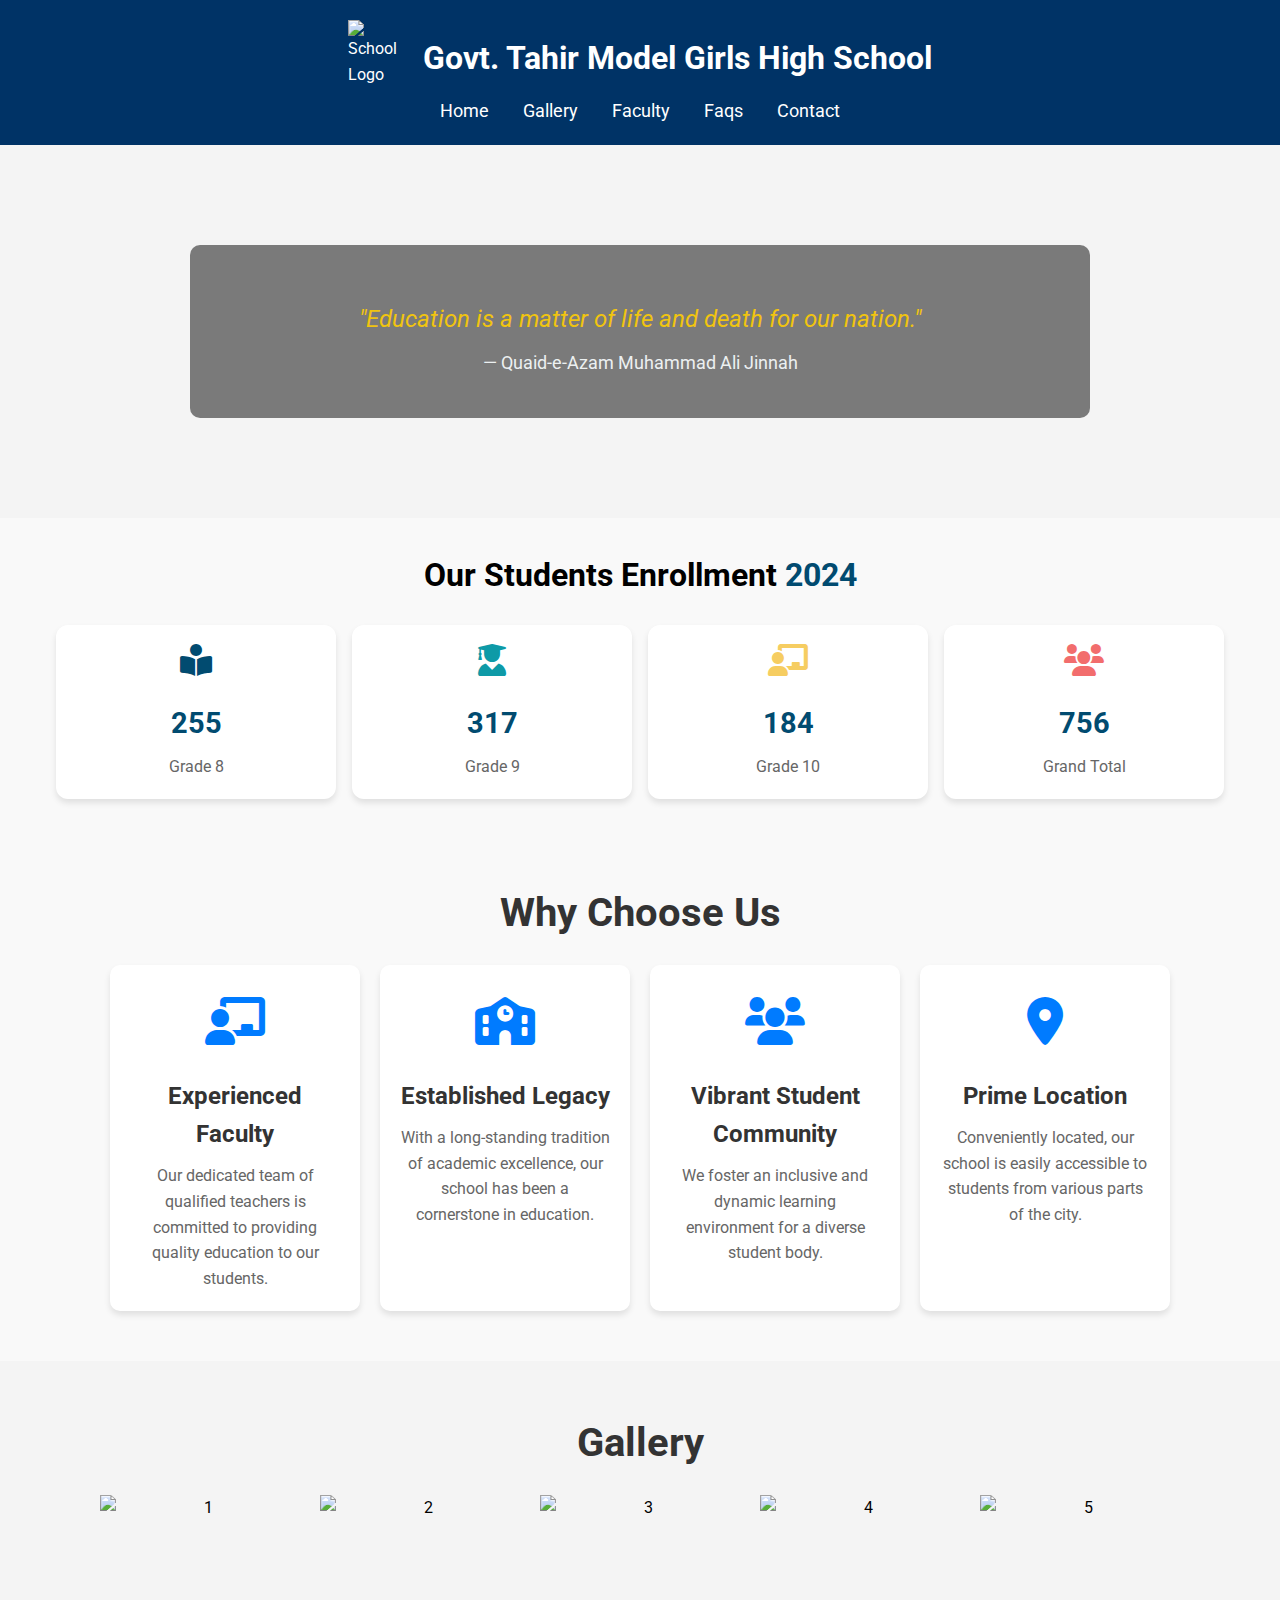
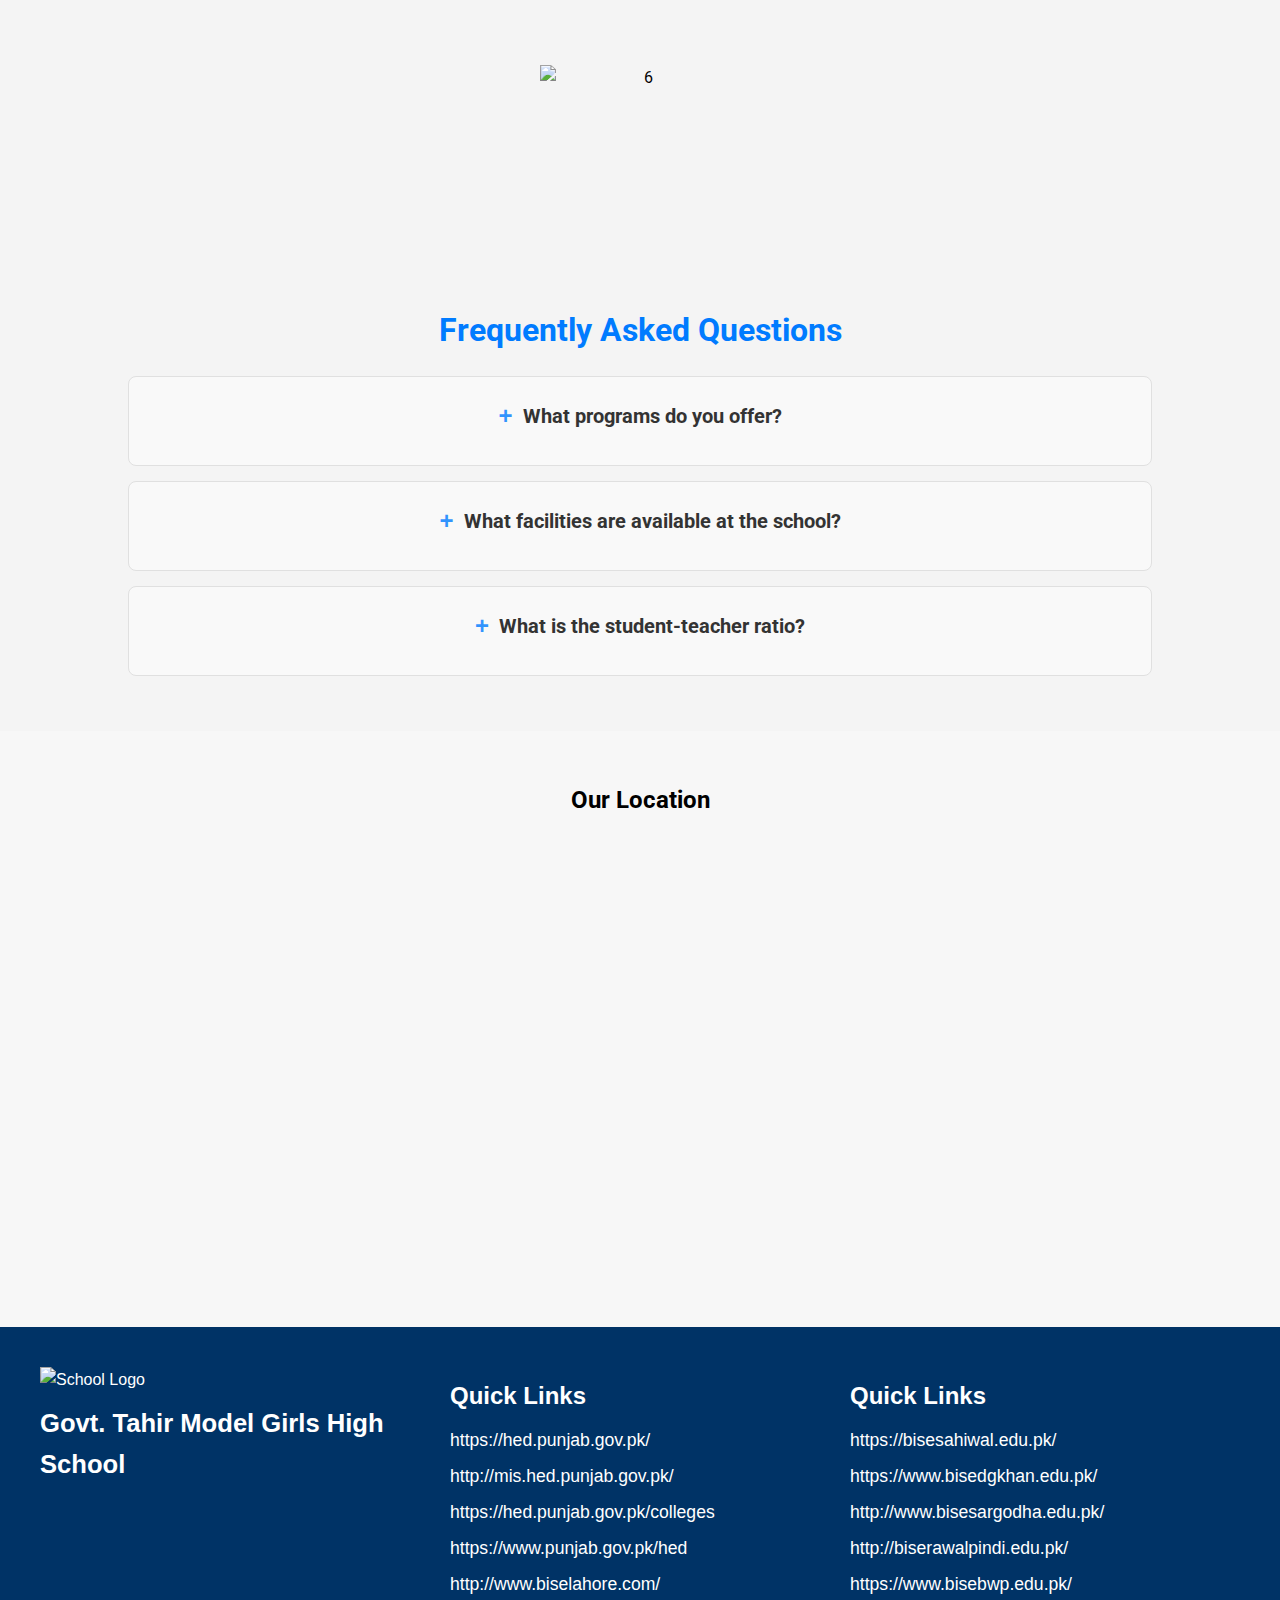
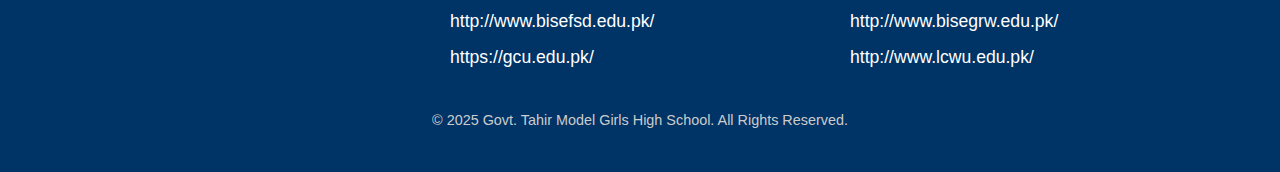
==== index.html @ 8366742b "Update index.html" ====
<!DOCTYPE html>
<html lang="en">
<head>
    <meta charset="UTF-8">
    <meta name="viewport" content="width=device-width, initial-scale=1.0">
    <title>Govt. Tahir Model Girls High School</title>
    <link href="https://fonts.googleapis.com/css2?family=Roboto:wght@400;700&display=swap" rel="stylesheet">
    <link rel="stylesheet" href="styles.css"/>
    <link href="https://cdnjs.cloudflare.com/ajax/libs/font-awesome/5.15.4/css/all.min.css" rel="stylesheet">
    <link rel="stylesheet" href="https://cdnjs.cloudflare.com/ajax/libs/font-awesome/6.0.0-beta3/css/all.min.css">
    <link rel="stylesheet" href="https://cdnjs.cloudflare.com/ajax/libs/font-awesome/6.0.0-beta3/css/all.min.css">
    <link href="https://cdnjs.cloudflare.com/ajax/libs/font-awesome/6.0.0-beta3/css/all.min.css" rel="stylesheet">
    <link rel="icon" type="image/x-icon" href="https://gghs-tahir-model.netlify.app/Images/logo.png">
</head>
<body>
  
    <header>
        <div class="header-container">
            <img src="https://gghs-tahir-model.netlify.app/Images/logo.png" alt="School Logo" class="school-logo">
            <h1>Govt. Tahir Model Girls High School</h1>
        </div>
        <nav>
            <ul>
                <li><a href="#">Home</a></li>
                <li><a href="index.html#gallery">Gallery</a></li>
                <li><a href="faculty.html">Faculty</a></li>
                <li><a href="index.html#faq">Faqs</a></li>
                <li><a href="feedback.html">Contact</a></li>
            </ul>
        </nav>
    </header>

    <!-- Hero Section -->
    <div class="hero">
        <div class="mission-quote-container">
            <div class="quote">
                "Education is a matter of life and death for our nation."
            </div>
            <div class="author">
                — Quaid-e-Azam Muhammad Ali Jinnah
            </div>
        </div>
    </div>
 
    <section id="student-count">
        <h2 id="typewriter-text">
            Our Students Enrollment <span class="highlight">2024</span>
        </h2>
        <div class="student-count-container">
            <div class="student-count-item">
                <i class="fas fa-book-reader"></i>
                <h3><span id="grade-8">255</span></h3>
                <p>Grade 8</p>
            </div>
            <div class="student-count-item">
                <i class="fas fa-user-graduate"></i>
                <h3><span id="grade-9">317</span></h3>
                <p>Grade 9</p>
            </div>
            <div class="student-count-item">
                <i class="fas fa-chalkboard-teacher"></i>
                <h3><span id="grade-10">184</span></h3>
                <p>Grade 10</p>
            </div>
            <div class="student-count-item">
                <i class="fas fa-users"></i>
                <h3><span id="grand-total">756</span></h3>
                <p>Grand Total</p>
            </div>
        </div>
    </section>    

    
<section id="why-choose-us">
    <div class="container">
        <h2>Why Choose Us</h2>
        <div class="features">
            <div class="feature">
                <div class="icon">
                    <i class="fas fa-chalkboard-teacher"></i>
                </div>
                <h3>Experienced Faculty</h3>
                <p>Our dedicated team of qualified teachers is committed to providing quality education to our students.</p>
            </div>
            <div class="feature">
                <div class="icon">
                    <i class="fas fa-school"></i>
                </div>
                <h3>Established Legacy</h3>
                <p>With a long-standing tradition of academic excellence, our school has been a cornerstone in education.</p>
            </div>
            <div class="feature">
                <div class="icon">
                    <i class="fas fa-users"></i>
                </div>
                <h3>Vibrant Student Community</h3>
                <p>We foster an inclusive and dynamic learning environment for a diverse student body.</p>
            </div>
            <div class="feature">
                <div class="icon">
                    <i class="fas fa-map-marker-alt"></i>
                </div>
                <h3>Prime Location</h3>
                <p>Conveniently located, our school is easily accessible to students from various parts of the city.</p>
            </div>
        </div>
    </div>
</section>

    <!-- Gallery Section -->
<section id="gallery" class="gallery">
    <h2>Gallery</h2>
    <div class="gallery-images">
        <img src="https://gghs-tahir-model.netlify.app/Images/school2.jpg" alt="1" class="gallery-img">
        <img src="https://gghs-tahir-model.netlify.app/Images/school9.jpg" alt="2" class="gallery-img">
        <img src="https://gghs-tahir-model.netlify.app/Images/school3.jpg" alt="3" class="gallery-img">
        <img src="https://gghs-tahir-model.netlify.app/Images/school8.jpg" alt="4" class="gallery-img">
        <img src="https://gghs-tahir-model.netlify.app/Images/school4.jpg" alt="5" class="gallery-img">
        <img src="https://gghs-tahir-model.netlify.app/Images/school1.jpg" alt="6" class="gallery-img">
    </div>
</section>

<!-- Modal for Viewing Image -->
<div id="imageModal" class="modal-overlay">
    <div class="modal-content">
        <span class="close-btn">&times;</span>
        <img id="modalImage" src="" alt="Large View">
        <div class="modal-actions">
            <button class="prev-btn">Prev</button>
            <button class="next-btn">Next</button>
        </div>
    </div>
</div>
    
<section id="faq">
    <h2 class="section-title">Frequently Asked Questions</h2>
    
    <div class="faq-item">
        <div class="faq-question-wrapper">
            <button class="faq-toggle">+</button>
            <h3 class="faq-question">What programs do you offer?</h3>
        </div>
        <div class="faq-answer">
            <p>We offer a comprehensive curriculum from kindergarten through Matric, focusing on academic excellence and holistic development.</p>
        </div>
    </div>
    
    
    <div class="faq-item">
        <div class="faq-question-wrapper">
            <button class="faq-toggle">+</button>
            <h3 class="faq-question">What facilities are available at the school?</h3>
        </div>
        <div class="faq-answer">
            <p>Our school provides essential facilities including drinking water, electricity, a computer lab. We are actively working to enhance our 
                infrastructure to better serve our students.</p>
        </div>
    </div>
    
    <div class="faq-item">
        <div class="faq-question-wrapper">
            <button class="faq-toggle">+</button>
            <h3 class="faq-question">What is the student-teacher ratio?</h3>
        </div>
        <div class="faq-answer">
            <p>We have a dedicated team of 40 teachers catering to approximately 2,056 students, ensuring personalized attention and quality education.</p>
        </div>
    </div>
</section>

    <!-- Map Section -->
    <section id="map" class="map">
        <h2>Our Location</h2>
        <iframe src="https://www.google.com/maps/embed?pb=!1m18!1m12!1m3!1d1699.145626917988!2d74.38165542024136!3d31.598478150166795!2m3!1f0!2f0!3f0!3m2!1i1024!2i768!4f13.1!3m3!1m2!1s0x39191b0b0a7e1fab%3A0xe9f084519d6c214a!2sGGHS%20Tahir%20Model%20Gulshan%20E%20Shalimar!5e0!3m2!1sen!2s!4v1737690983425!5m2!1sen!2s"
         width="600" height="450" style="border:0;" allowfullscreen="" loading="lazy" referrerpolicy="no-referrer-when-downgrade"></iframe>
    </section>

    <!-- Back to Top Button with Font Awesome Icon -->
<button id="backToTop" class="back-to-top-btn">
    <i class="fas fa-arrow-up"></i>
</button>
  
<footer>
    <div class="footer-container">
        <!-- Left Section: Logo, School Name, Email -->
        <div class="footer-left">
            <img src="https://gghs-tahir-model.netlify.app/Images/logo.png" alt="School Logo" class="school-logo">
            <h3>Govt. Tahir Model Girls High School</h3>
        </div>

        <!-- Right Section: Quick Links -->
        <div class="footer-right">
            <div class="footer-section">
                <h3>Quick Links</h3>
                <ul>
                    <li><a href="https://hed.punjab.gov.pk/">https://hed.punjab.gov.pk/</a></li>
                    <li><a href="http://mis.hed.punjab.gov.pk/">http://mis.hed.punjab.gov.pk/</a></li>
                    <li><a href="https://hed.punjab.gov.pk/colleges">https://hed.punjab.gov.pk/colleges</a></li>
                    <li><a href="https://www.punjab.gov.pk/hed">https://www.punjab.gov.pk/hed</a></li>
                    <li><a href="http://www.biselahore.com/">http://www.biselahore.com/</a></li>
                    <li><a href="http://www.bisefsd.edu.pk/">http://www.bisefsd.edu.pk/</a></li>
                    <li><a href="https://gcu.edu.pk/">https://gcu.edu.pk/</a></li>
                </ul>
            </div>
            <div class="footer-section">
                <h3>Quick Links</h3>
                <ul>
                    <li><a href="https://bisesahiwal.edu.pk/">https://bisesahiwal.edu.pk/</a></li>
                    <li><a href="https://www.bisedgkhan.edu.pk/">https://www.bisedgkhan.edu.pk/</a></li>  
                    <li><a href="http://www.bisesargodha.edu.pk/">http://www.bisesargodha.edu.pk/</a></li>  
                     <li><a href="http://biserawalpindi.edu.pk/">http://biserawalpindi.edu.pk/</a></li> 
                     <li><a href="https://www.bisebwp.edu.pk/">https://www.bisebwp.edu.pk/</a></li> 
                     <li><a href=" http://www.bisegrw.edu.pk/"> http://www.bisegrw.edu.pk/</a></li>  
                     <li><a href="http://www.lcwu.edu.pk/">http://www.lcwu.edu.pk/</a></li>
                </ul>
            </div>
        </div>
    </div>

    <!-- Footer Bottom Section -->
    <div class="footer-bottom">
        <p>&copy; 2025 Govt. Tahir Model Girls High School. All Rights Reserved.</p>
    </div>
</footer>
    <script src="scripts.js"></script>
</body>
</html>
---- styles.css ----
/* General Reset */
*,
*::before,
*::after {
    box-sizing: border-box;
    margin: 0;
    padding: 0;
} 

body {
    font-family: 'Roboto', sans-serif;
    background-color: #f4f4f4;
    line-height: 1.6;
    margin: 0;
    padding: 0;
}

/* Header Styling */
header {
    background-color: #003366;
    color: white;
    padding: 20px 0;
}

header nav {
    text-align: center;
}

.header-container {
    display: flex;
    align-items: center;
    justify-content: center;
}

header nav a:hover {
color: #ffcc00;
border-bottom: 2px solid #ffcc00;
}

.school-logo {
    width: 60px;
    height: auto;
    margin-right: 15px;
}

nav ul {
    list-style: none;
    padding: 0;
}

nav ul li {
    display: inline;
    margin: 0 15px;
}

nav ul li a {
    color: white;
    text-decoration: none;
    font-size: 1.1rem;
}

/* Hero Section */
.hero {
    background: url('https://gghs-tahir-model.netlify.app/Images/school3.jpg') no-repeat center center/cover;
    padding: 100px 20px;
    text-align: center;
    color: #fff;
    position: relative;
    z-index: 1;
}
/* Hero Section */
.hero {
    background: url('https://gghs-tahir-model.netlify.app/Images/school3.jpg') no-repeat center center/cover;
    padding: 100px 20px;
    text-align: center;
    color: #fff;
    position: relative;
    z-index: 1;
}

/* Container for the quote and author */
.mission-quote-container {
    background-color: rgba(0, 0, 0, 0.5); /* Semi-transparent black background */
    padding: 40px 20px;
    max-width: 900px; /* Constrain the width */
    margin: 0 auto;
    z-index: 2; /* Ensure the text is above the background */
    border-radius: 10px; /* Optional: Rounded corners */
}

/* Styling for the quote */
.quote {
    font-size: 24px;
    font-style: italic;
    color: #f1c40f;
    margin-top: 15px;
    line-height: 1.6;
}

/* Styling for the author */
.author {
    font-size: 18px;
    color: #ecf0f1;
    margin-top: 10px;
}

/* Responsive Typography */
@media (max-width: 1200px) {
    .hero h2 {
        font-size: 3rem;
    }
    .hero p {
        font-size: 1rem;
    }
}

@media (max-width: 768px) {
    .hero h2 {
        font-size: 2.5rem;
    }
    .hero p {
        font-size: 0.95rem;
        padding: 0 15px;
    }
}

@media (max-width: 480px) {
    .hero h2 {
        font-size: 2rem;
    }
    .hero p {
        font-size: 0.85rem;
        padding: 0 10px;
    }
}

/* General Styles */
#student-count {
    text-align: center;
    padding: 2rem 1rem;
    background-color: #f9f9f9;
}

#student-count h2 {
    font-size: 2rem;
    margin-bottom: 1.5rem;
    font-weight: bold;
}

#student-count h2 .highlight {
    color: #014b70; /* QMC Website's blue for '2024' */
}

/* Container for Student Counts */
.student-count-container {
    display: grid;
    grid-template-columns: repeat(auto-fit, minmax(200px, 1fr)); /* Responsive grid */
    gap: 1rem; /* Reduce gap for closer alignment */
    max-width: 1200px; /* Limit overall width */
    margin: 0 auto; /* Center the content */
    padding: 0 1rem;
}

/* Student Count Item */
.student-count-item {
    background: white;
    padding: 1.2rem; /* Compact padding */
    border-radius: 12px;
    box-shadow: 0 4px 6px rgba(0, 0, 0, 0.1);
    text-align: center;
    transition: transform 0.3s, box-shadow 0.3s;
}

.student-count-item:hover {
    transform: translateY(-5px);
    box-shadow: 0 8px 16px rgba(0, 0, 0, 0.2);
}

.student-count-item i {
    font-size: 2rem;
    margin-bottom: 1rem;
    color: #014b70; /* Match QMC's blue color */
}

.student-count-item h3 {
    font-size: 1.8rem;
    color: #014b70; /* Consistent QMC color */
    margin: 0.5rem 0;
}

.student-count-item p {
    font-size: 1rem;
    color: #666; /* Neutral text color */
}

/* Adjust Icon Colors for Each Grade */
.student-count-item:nth-child(1) i {
    color: #014b70; /* Grade 8 Icon (QMC Blue) */
}

.student-count-item:nth-child(2) i {
    color: #0e9aa7; /* Grade 9 Icon (QMC Teal) */
}

.student-count-item:nth-child(3) i {
    color: #f6cd61; /* Grade 10 Icon (Soft Yellow) */
}

.student-count-item:nth-child(4) i {
    color: #f26d6d; /* Grand Total Icon (Soft Red) */
}

/* Responsiveness */
@media (max-width: 768px) {
    #student-count h2 {
        font-size: 1.5rem;
    }

    .student-count-item {
        padding: 1rem; /* Smaller padding for smaller screens */
    }

    .student-count-item h3 {
        font-size: 1.5rem;
    }

    .student-count-item i {
        font-size: 1.5rem;
    }
}

/* Gallery Section */
.gallery {
    text-align: center;
    padding: 50px 20px;
}

.gallery h2 {
    font-size: 2.5rem;
    color: #333;
    margin-bottom: 20px;
}

.gallery-images {
    display: flex;
    flex-wrap: wrap;
    justify-content: center;
    gap: 20px;
}

.gallery-img {
    width: 200px;
    height: 150px;
    object-fit: cover;
    cursor: pointer;
    transition: transform 0.3s ease;
}

.gallery-img:hover {
    transform: scale(1.05);
}

/* Modal Overlay */
.modal-overlay {
    position: fixed;
    top: 0;
    left: 0;
    right: 0;
    bottom: 0;
    background-color: rgba(0, 0, 0, 0.8); /* Transparent black background */
    display: none;
    justify-content: center;
    align-items: center;
    z-index: 9999;
}

/* Modal Content */
.modal-content {
    position: relative;
    max-width: 90%;
    max-height: 80%;
    background-color: rgba(255, 255, 255, 0.9); /* Semi-transparent white */
    padding: 20px;
    text-align: center;
    border-radius: 10px;
    box-shadow: 0 4px 6px rgba(0, 0, 0, 0.3);
}

.modal-content img {
    max-width: 100%;
    max-height: 70vh;
    object-fit: contain;
    margin-bottom: 20px;
}

/* Cross Button */
.close-btn {
    position: absolute;
    top: 10px;
    right: 10px;
    font-size: 2.5rem;
    color: #fff;
    cursor: pointer;
    background: rgba(0, 0, 0, 0.5);
    padding: 5px 10px;
    border-radius: 50%;
    transition: background 0.3s;
}

.close-btn:hover {
    background: rgba(255, 0, 0, 0.7);
}

/* Navigation Buttons */
.modal-actions {
    display: flex;
    justify-content: center;
    gap: 10px;
}

button {
    background-color: rgba(0, 0, 0, 0.7); /* Transparent black */
    color: #fff;
    padding: 10px;
    border: none;
    border-radius: 5px;
    cursor: pointer;
    opacity: 0.8;
    transition: opacity 0.3s ease;
}

button:hover {
    opacity: 1;
}

.prev-btn {
    background-color: rgba(0, 0, 255, 0.7); /* Blue */
}

.next-btn {
    background-color: rgba(255, 0, 0, 0.7); /* Red */
}

/* Responsive Design */
@media screen and (max-width: 768px) {
    .gallery-images {
        flex-direction: column;
    }

    .gallery-img {
        width: 100%;
        height: auto;
    }

    .modal-content {
        max-width: 90%;
    }
}

#why-choose-us {
    background: #f9f9f9;
    padding: 50px 0;
    text-align: center;
}

#why-choose-us .container {
    max-width: 1200px;
    margin: 0 auto;
    padding: 0 20px;
}

#why-choose-us h2 {
    font-size: 2.5em;
    margin-bottom: 20px;
    color: #333;
}

#why-choose-us .features {
    display: flex;
    flex-wrap: wrap;
    justify-content: center;
    gap: 20px;
}

#why-choose-us .feature {
    background: #fff;
    border-radius: 10px;
    box-shadow: 0 4px 6px rgba(0, 0, 0, 0.1);
    padding: 20px;
    width: 250px;
    transition: transform 0.3s, box-shadow 0.3s;
}

#why-choose-us .feature:hover {
    transform: translateY(-10px);
    box-shadow: 0 6px 10px rgba(0, 0, 0, 0.15);
}

#why-choose-us .icon {
    font-size: 3em;
    color: #007bff;
    margin-bottom: 15px;
}

#why-choose-us h3 {
    font-size: 1.5em;
    margin-bottom: 10px;
    color: #333;
}

#why-choose-us p {
    font-size: 1em;
    color: #666;
}


/* FAQ Section Styling */
#faq {
    width: 80%;
    margin: 0 auto;
    padding: 40px 0;
    text-align: center;
}

#faq .section-title {
    font-size: 2rem;
    font-weight: bold;
    color: #007bff;
    margin-bottom: 20px;
}

.faq-item {
    background-color: #f9f9f9;
    margin: 15px 0;
    padding: 20px;
    border-radius: 8px;
    border: 1px solid #e0e0e0;
    transition: box-shadow 0.3s ease-in-out;
}

.faq-item:hover {
    box-shadow: 0 0 10px rgba(0, 123, 255, 0.3);
}

.faq-question-wrapper {
    display: flex;
    justify-content: center;
    align-items: center;
    margin-bottom: 10px;
}

.faq-question {
    font-size: 1.25rem;
    color: #333;
    margin-right: 10px;  /* Space between question and button */
}

.faq-answer {
    display: none;
    font-size: 1rem;
    color: #555;
    margin-top: 10px;
    padding-left: 10px;
}

.faq-toggle {
    font-size: 1.5rem;
    color: #007bff;
    background: none;
    border: none;
    cursor: pointer;
    padding: 5px 10px;
    font-weight: bold;
    transition: transform 0.3s;
}

.faq-toggle:hover {
    color: #0056b3;
}

.faq-toggle:focus {
    outline: none;
}

.faq-answer {
    display: none;
}
.faq-answer.visible {
    display: block;
}


/* Map Section */
#map {
    padding: 50px 0;
    text-align: center;
    background-color: #f7f7f7;
}

#map iframe {
    width: 100%;
    height: 450px;
    border: none;
}

/* General Footer Styles */
footer {
    background-color: #003366; /* Custom color scheme */
    color: #fff;
    padding: 40px 20px;
    font-family: Arial, sans-serif;
    text-align: center;
}

/* Container for the entire footer */
.footer-container {
    display: flex;
    justify-content: space-between;
    align-items: flex-start;
    flex-wrap: wrap;
    margin-bottom: 20px;
    max-width: 1200px;
    margin: 0 auto;
}

/* Left Section (Logo, School Name, Email) */
.footer-left {
    flex: 1;
    text-align: left;
}

.school-logo {
    max-width: 150px;
    margin-bottom: 10px;
}

.footer-left h3 {
    font-size: 1.6em;
    margin-bottom: 10px;
}

.footer-left p a {
    color: #fff;
    text-decoration: none;
    font-size: 1.1em;
}

.footer-left p a:hover {
    color: #2d8fdf;
}

/* Right Section (Quick Links) */
.footer-right {
    flex: 2;
    display: flex;
    justify-content: space-between;
    text-align: left;
}

.footer-section {
    flex: 1;
    margin: 10px;
}

.footer-section h3 {
    font-size: 1.5em;
    margin-bottom: 10px;
}

.footer-section ul {
    list-style: none;
    padding: 0;
    margin: 0;
}

.footer-section li {
    margin: 8px 0;
}

.footer-section li a {
    color: #fff;
    text-decoration: none;
    font-size: 1.1em;
    transition: color 0.3s ease;
}

.footer-section li a:hover {
    color: #2d8fdf;
}

/* Footer Bottom */
.footer-bottom {
    text-align: center;
    margin-top: 20px;
}

.footer-bottom p {
    font-size: 0.9em;
    color: #ccc;
}

/* Responsive Adjustments */
@media (max-width: 768px) {
    .footer-container {
        flex-direction: column;
        text-align: center;
    }

    .footer-right {
        flex-direction: column;
    }

    .footer-left {
        text-align: center;
        margin-bottom: 20px;
    }
}

/* Responsive Design */
@media (max-width: 768px) {
    .footer-container {
        flex-direction: column;
        align-items: center;
    }

    .footer-section {
        text-align: center;
        margin: 15px 0;
    }

    .footer-section h3 {
        font-size: 1.3em;
    }

    #quick-links li a {
        font-size: 1.1em;
    }

    .social-icons a {
        font-size: 1.1em;
    }
}

@media (max-width: 480px) {
    .footer-container {
        padding: 20px 10px;
    }

    .footer-section h3 {
        font-size: 1.2em;
    }

    #quick-links li a {
        font-size: 1em;
    }

    .social-icons a {
        font-size: 1em;
        margin-right: 10px;
    }

    .footer-bottom p {
        font-size: 0.8em;
    }
}

/* Responsive Design */
@media (max-width: 768px) {
    .footer-container {
        flex-direction: column;
        align-items: center;
    }

    .footer-section {
        text-align: center;
        margin: 15px 0;
    }

    .footer-section h3 {
        font-size: 1.3em;
    }

    #quick-links li a {
        font-size: 1.1em;
    }

    .social-icons a {
        font-size: 1.1em;
    }
}

@media (max-width: 480px) {
    .footer-container {
        padding: 20px 10px;
    }

    .footer-section h3 {
        font-size: 1.2em;
    }

    #quick-links li a {
        font-size: 1em;
    }

    .social-icons a {
        font-size: 1em;
        margin-right: 10px;
    }

    .footer-bottom p {
        font-size: 0.8em;

    }
}

/* Back to Top Button Styles */
.back-to-top-btn {
    position: fixed;
    bottom: 20px;
    right: 20px;
    background-color: #003366; /* Background color */
    color: white;
    border: none;
    padding: 10px;
    border-radius: 50%; /* Make it circular */
    font-size: 20px; /* Adjust the size of the icon */
    cursor: pointer;
    display: none; /* Initially hidden */
    box-shadow: 0 4px 8px rgba(0, 0, 0, 0.3); /* Optional shadow */
}

.back-to-top-btn:hover {
    background-color: #ffcc00; /* Accent hover color */
}

/* Optional transition for smooth appearance */
.back-to-top-btn {
    transition: all 0.3s ease-in-out;
}

/* Font Awesome Icon styles */
.back-to-top-btn i {
    color: white;
}

/* Responsive Design for navigation */
@media (max-width: 1024px) {
    header nav {
        gap: 15px;
    }
}

@media (max-width: 768px) {
    /* Stack logo and navigation vertically on small screens */
    header {
        flex-direction: column;
        align-items: flex-start;
        padding: 10px 20px;
    }

    header .logo {
        margin-bottom: 10px;
    }

    header .logo h1 {
        font-size: 1.2rem;
    }

    header nav {
        width: 100%;
        justify-content: space-between;
        padding-top: 10px;
    }

    header nav a {
        font-size: 0.9rem;
    }
}

/* Further adjustment for mobile */
@media (max-width: 480px) {
    header {
        padding: 10px 15px;
    }

    header .logo h1 {
        font-size: 1.1rem;
    }

    header nav a {
        font-size: 0.85rem;
    }
}
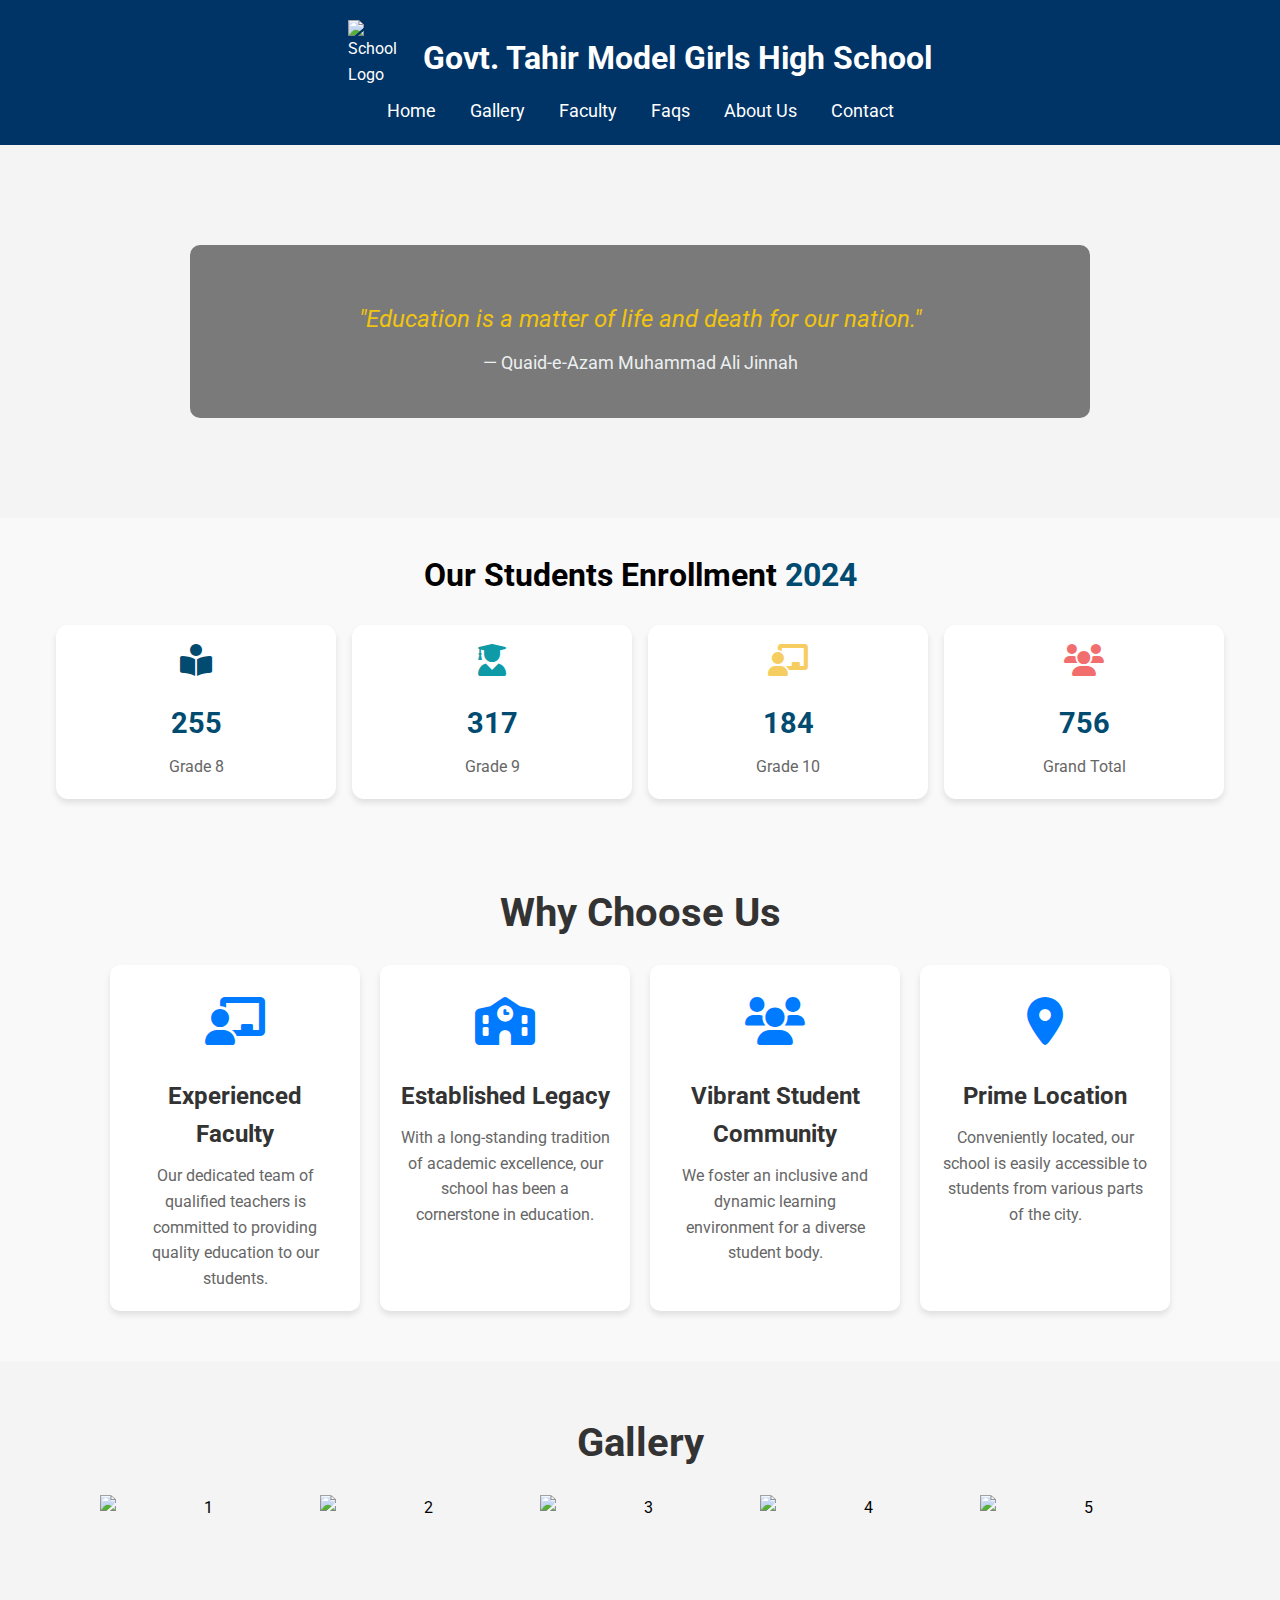
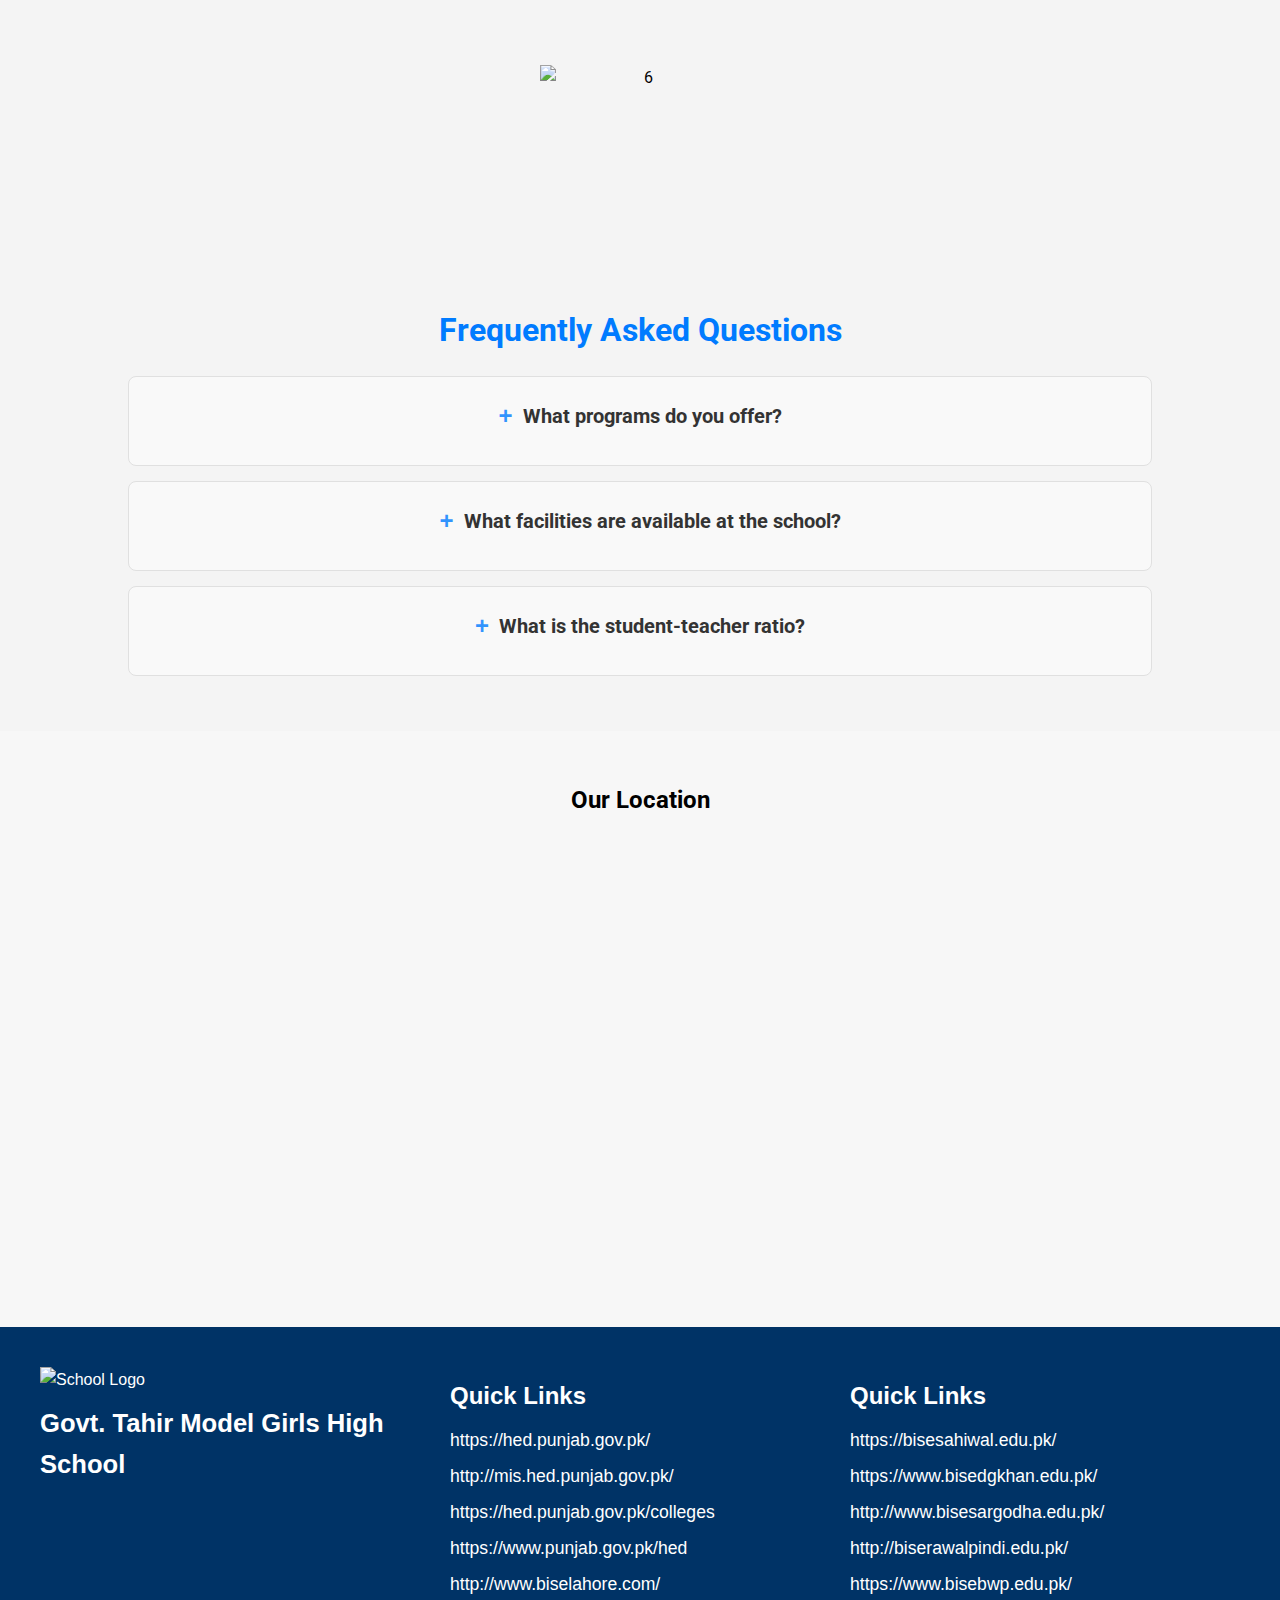
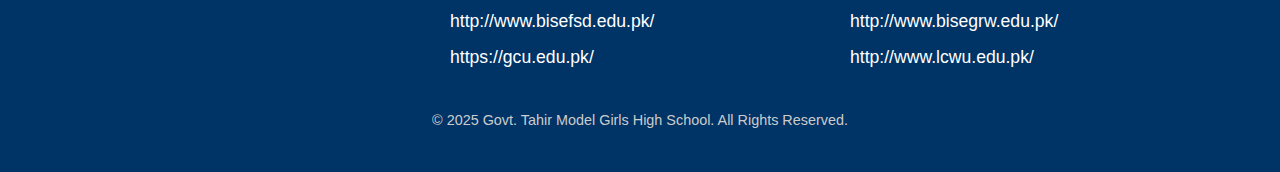
==== commit 7847aa8e: "Update index.html" ====
--- a/index.html
+++ b/index.html
@@ -10,8 +10,38 @@
     <link rel="stylesheet" href="https://cdnjs.cloudflare.com/ajax/libs/font-awesome/6.0.0-beta3/css/all.min.css">
     <link rel="stylesheet" href="https://cdnjs.cloudflare.com/ajax/libs/font-awesome/6.0.0-beta3/css/all.min.css">
     <link href="https://cdnjs.cloudflare.com/ajax/libs/font-awesome/6.0.0-beta3/css/all.min.css" rel="stylesheet">
+    
+     <script type="application/ld+json">
+    {
+      "@context": "https://schema.org",
+      "@type": "School",
+      "name": "Govt. Tahir Model Girls High School",
+      "description": "Govt. Tahir Model Girls High School is a well-established institution in Lahore, dedicated to providing young women with a strong
+            foundation in education and personal growth. Since its founding in 1965, the school has been committed to fostering academic excellence while
+            nurturing confidence, creativity, and leadership in its students. With a team of dedicated teachers and a supportive learning environment,
+            the school continues to evolve, ensuring that students receive the knowledge and skills they need to succeed. While essential facilities like
+            electricity and clean drinking water are available, efforts are ongoing to enhance resources, including a future computer lab and library. 
+            Under the leadership of Principal Syda Moghees Bukhari, the school remains a pillar of quality education, shaping empowered young women who 
+            are ready to make a difference in the world.",
+      "address": {
+        "@type": "PostalAddress",
+        "streetAddress": "Sheran Wali Park, Shalamar Town, Lahore",
+        "addressLocality": "Lahore",
+        "addressCountry": "Pakistan"
+      },
+      "foundingDate": "1965",
+      "employee": {
+        "@type": "Person",
+        "name": "Syda Moghees Bukhari",
+        "jobTitle": "Principal"
+      },
+      "openingHours": "Mo-Sa 08:00-13:30",
+      "numberOfEmployees": "40"
+    }
+    </script>
     <link rel="icon" type="image/x-icon" href="https://gghs-tahir-model.netlify.app/Images/logo.png">
 </head>
+    
 <body>
   
     <header>
@@ -25,6 +55,7 @@
                 <li><a href="index.html#gallery">Gallery</a></li>
                 <li><a href="faculty.html">Faculty</a></li>
                 <li><a href="index.html#faq">Faqs</a></li>
+                <li><a href="about.html">About Us</a></li>
                 <li><a href="feedback.html">Contact</a></li>
             </ul>
         </nav>
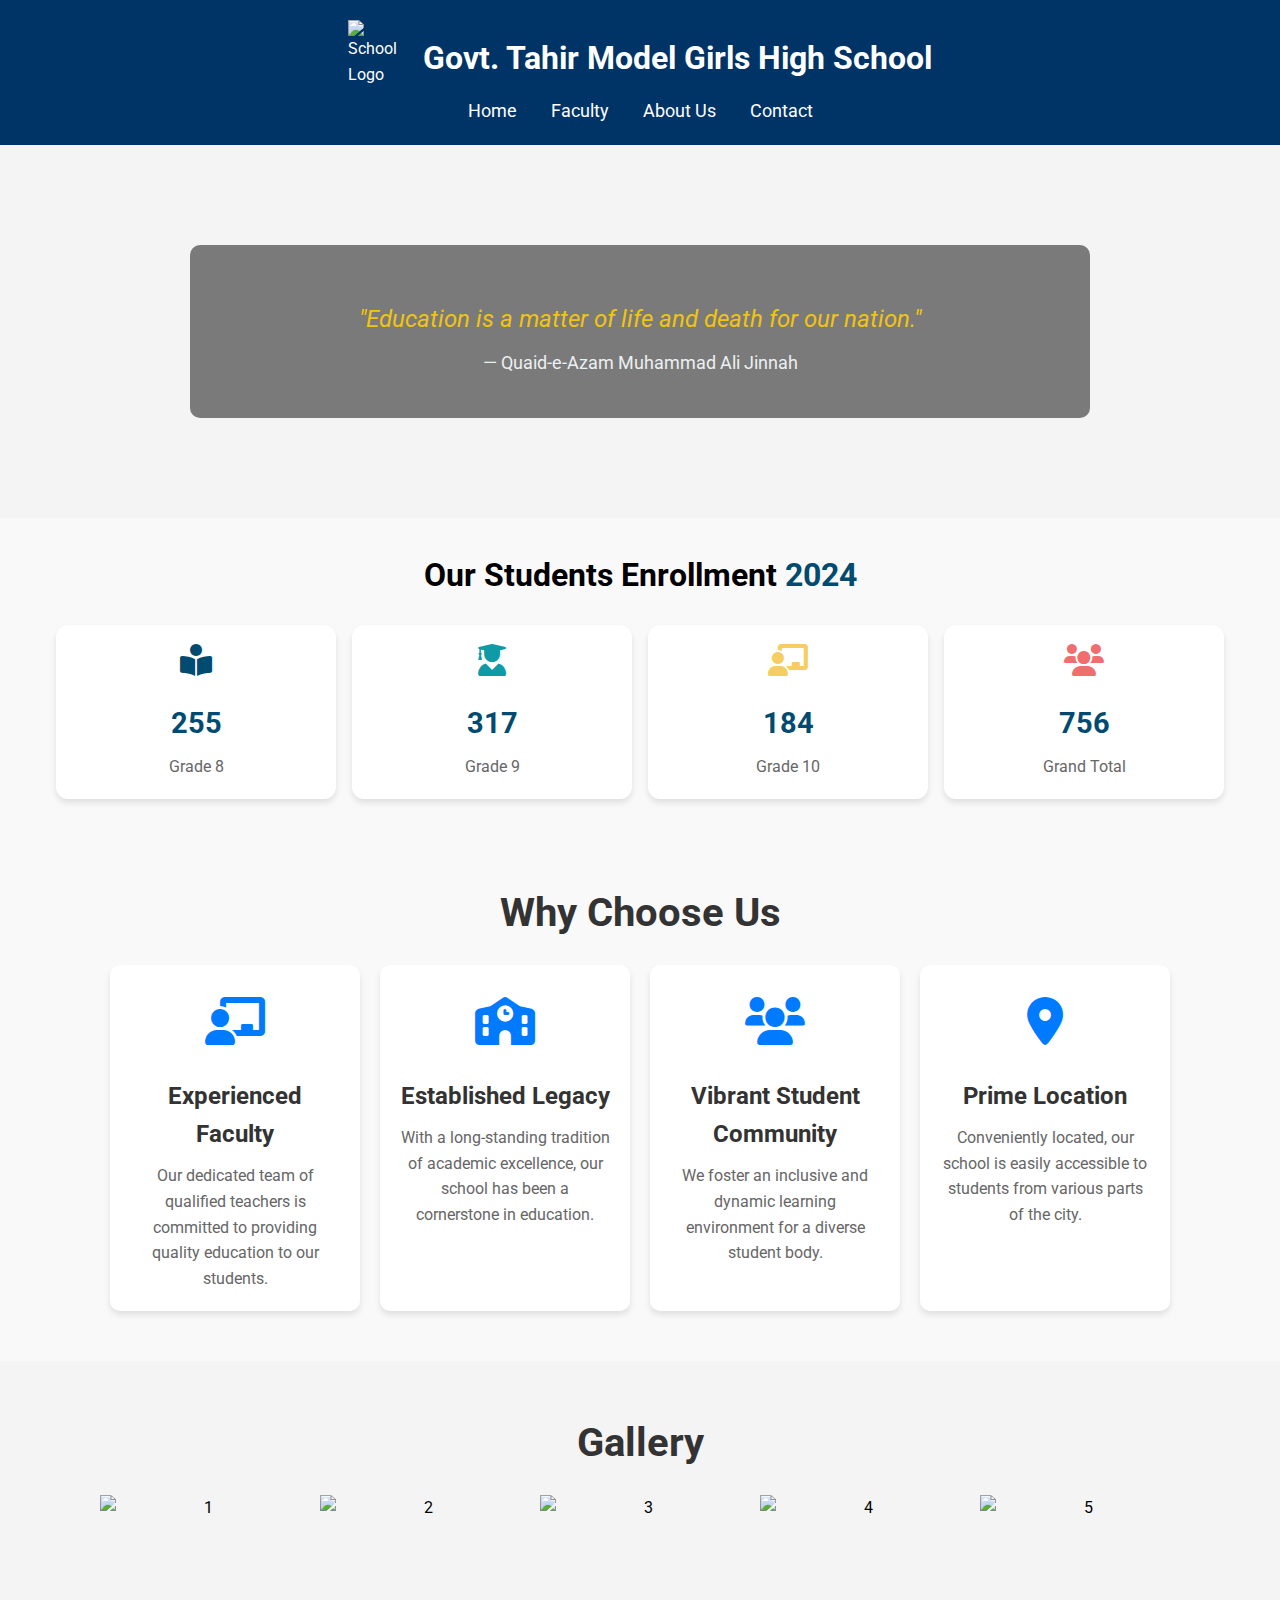
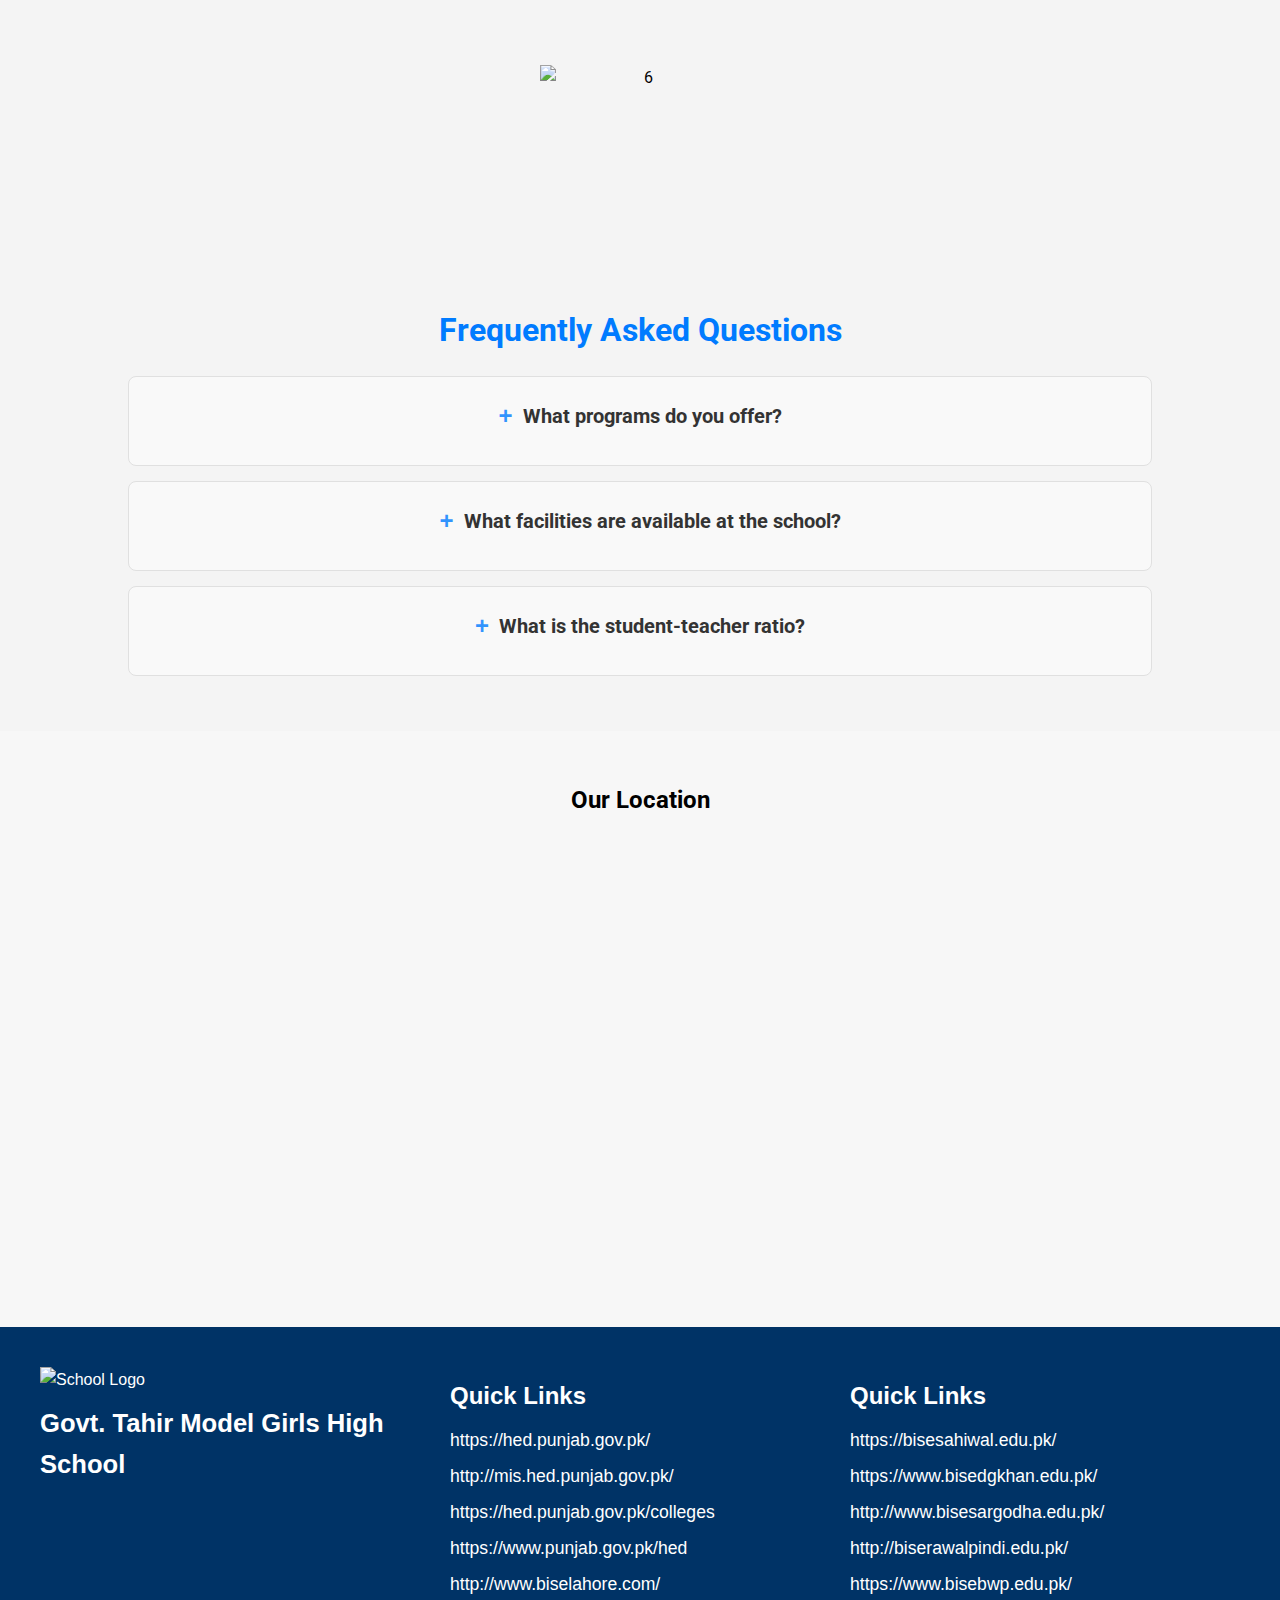
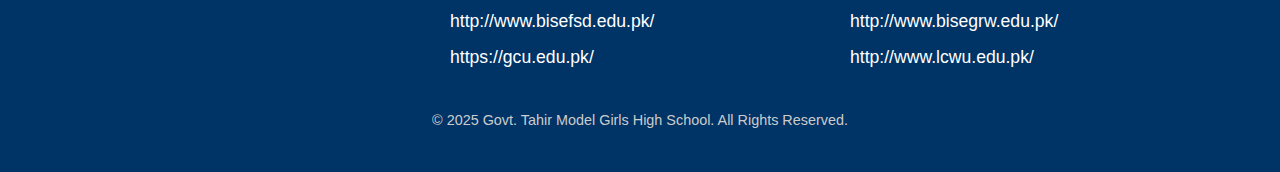
==== commit 100966fc: "Update index.html" ====
--- a/index.html
+++ b/index.html
@@ -52,9 +52,7 @@
         <nav>
             <ul>
                 <li><a href="#">Home</a></li>
-                <li><a href="index.html#gallery">Gallery</a></li>
                 <li><a href="faculty.html">Faculty</a></li>
-                <li><a href="index.html#faq">Faqs</a></li>
                 <li><a href="about.html">About Us</a></li>
                 <li><a href="feedback.html">Contact</a></li>
             </ul>
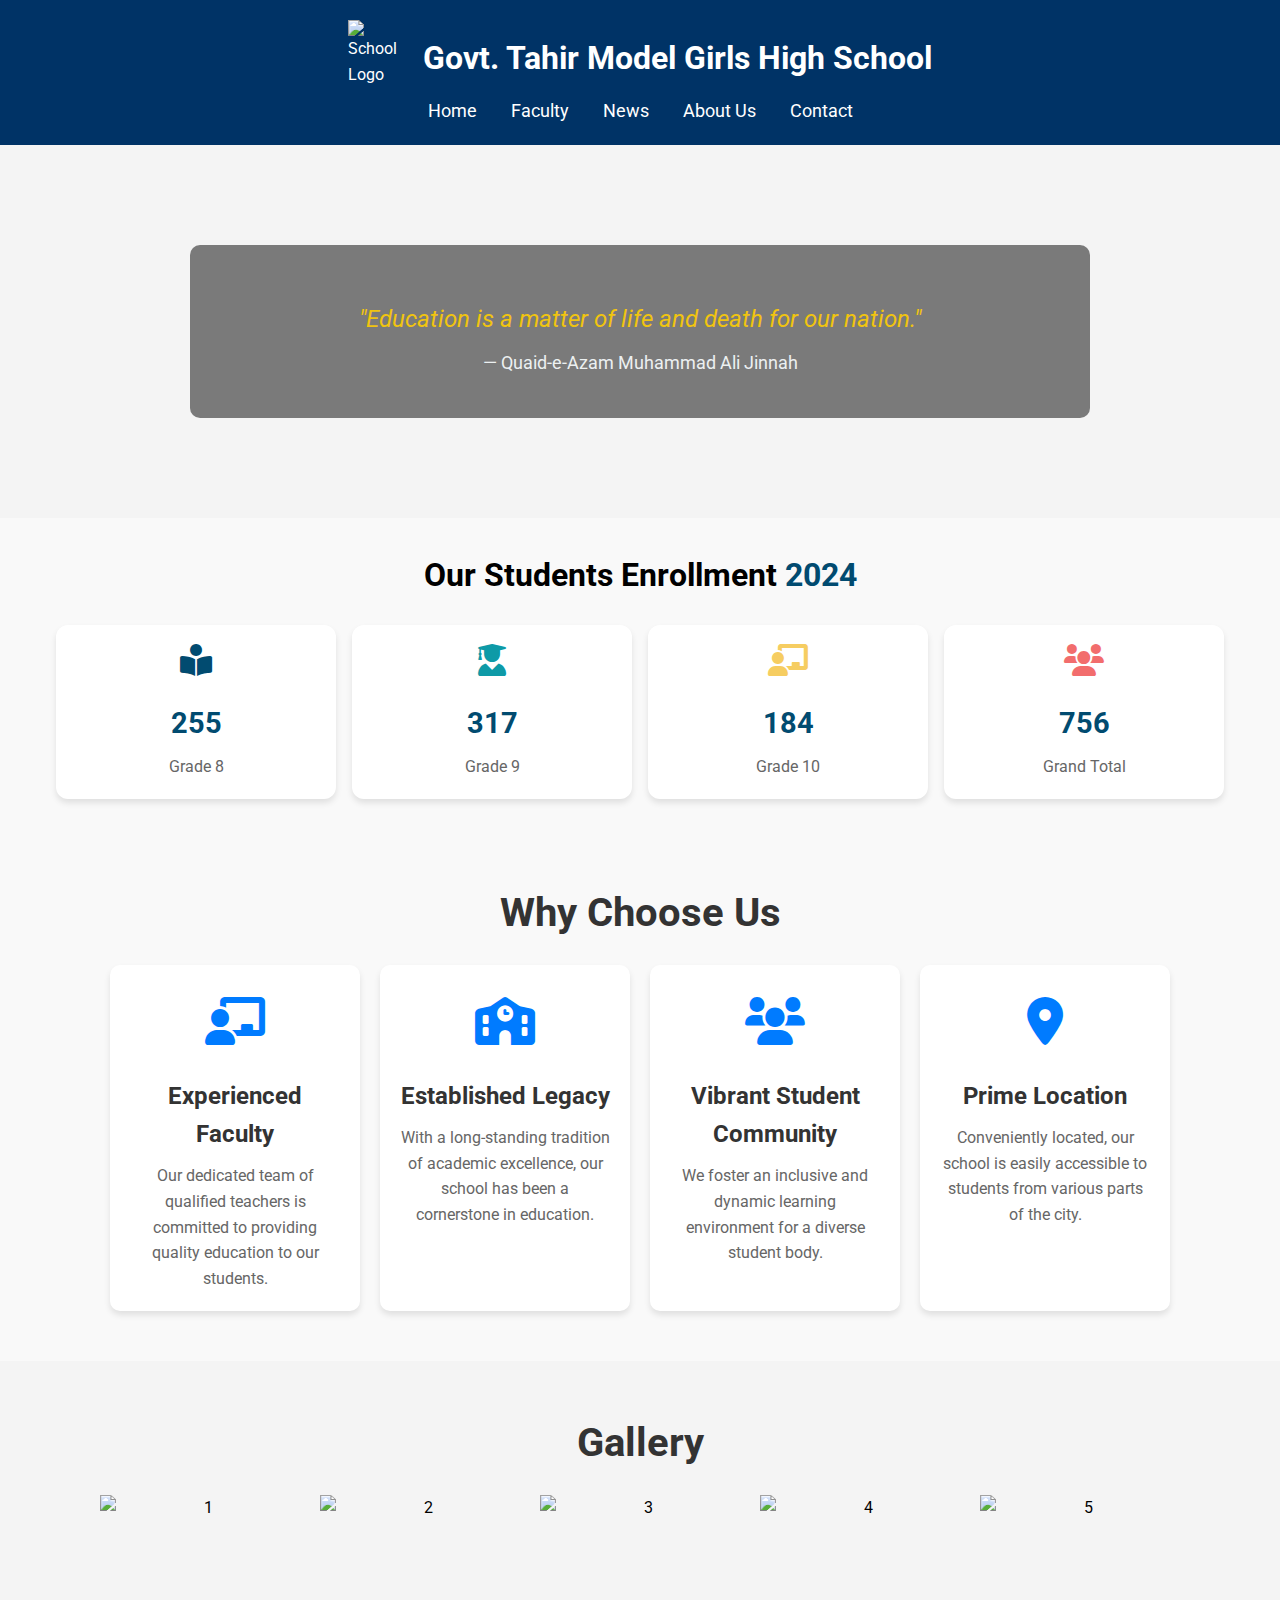
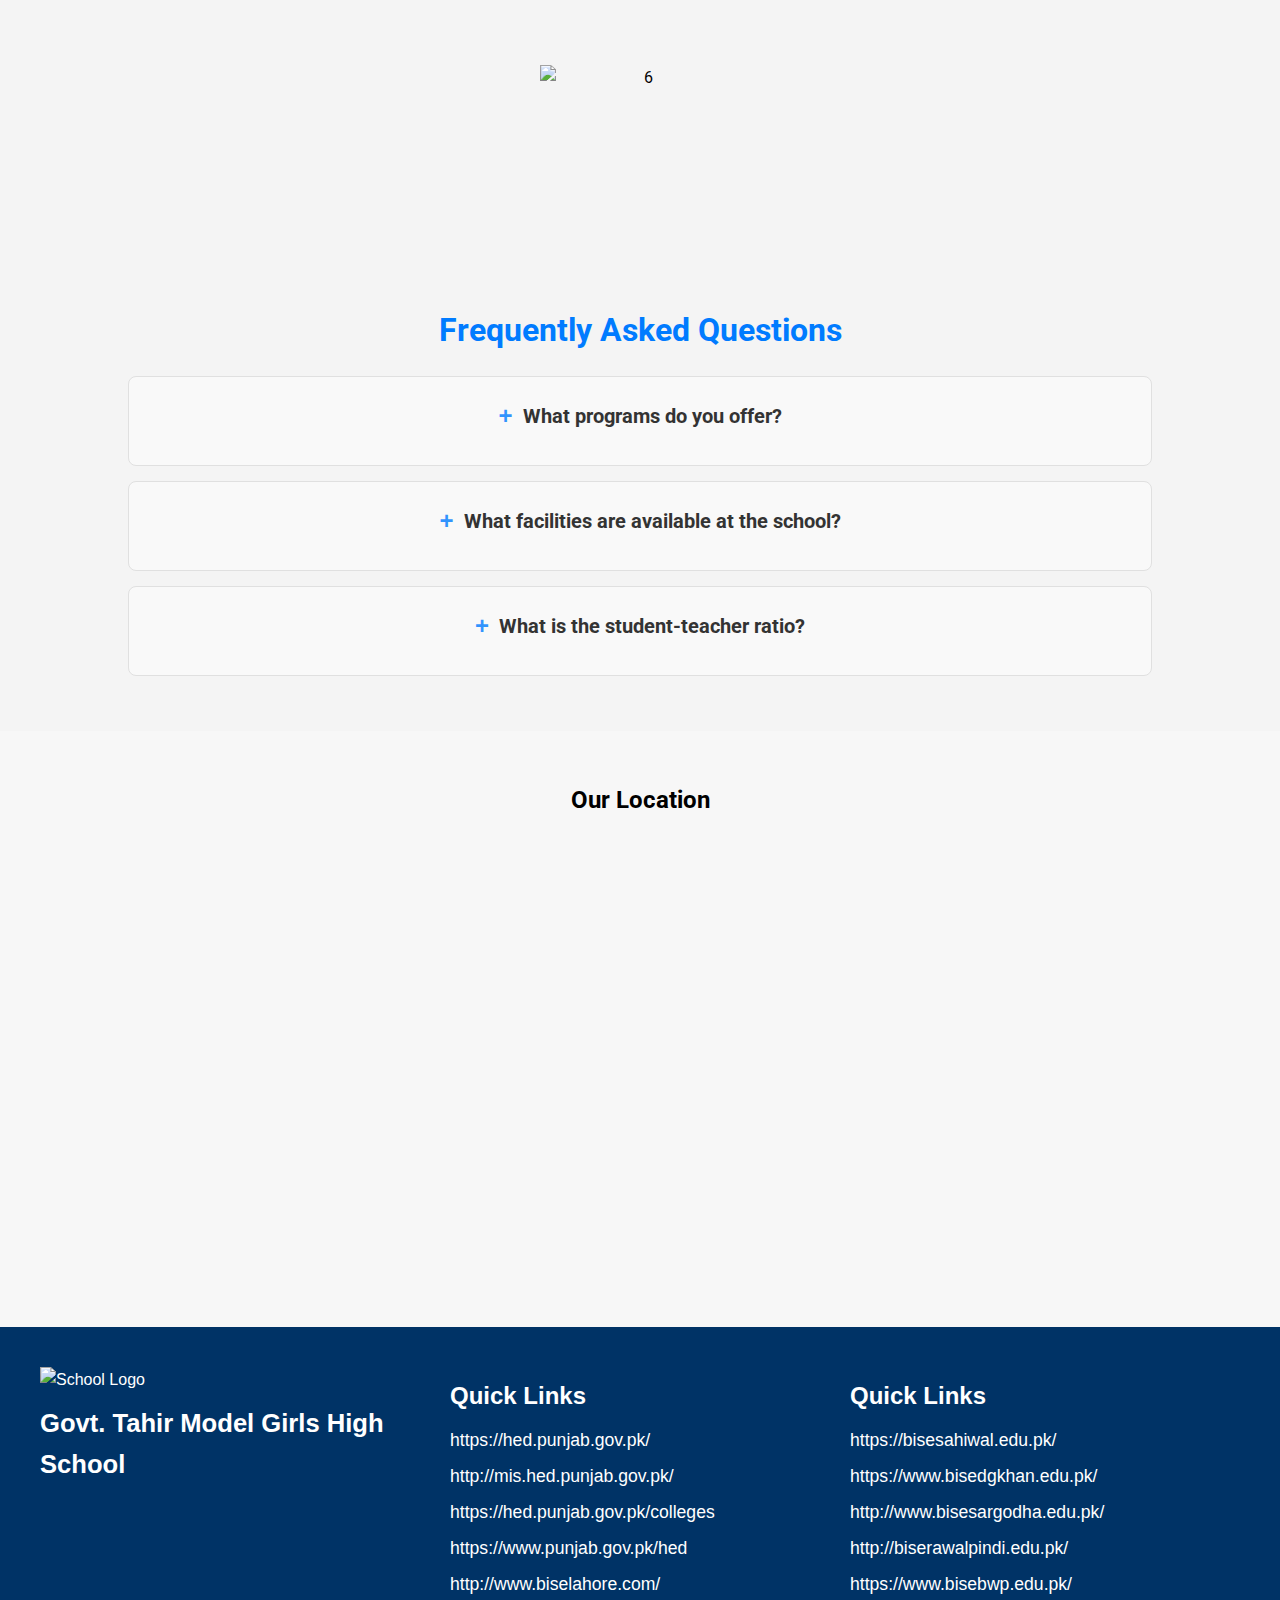
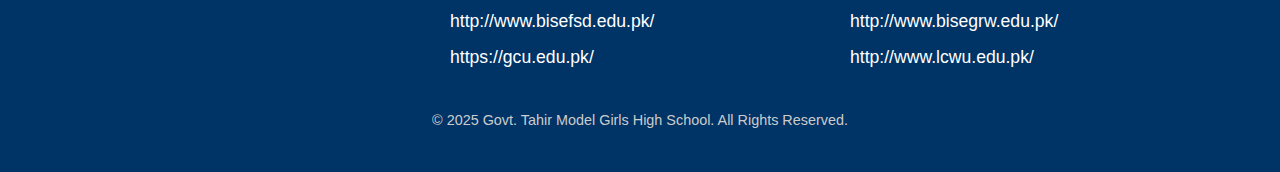
==== commit 02e80f60: "Update index.html" ====
--- a/index.html
+++ b/index.html
@@ -53,6 +53,7 @@
             <ul>
                 <li><a href="#">Home</a></li>
                 <li><a href="faculty.html">Faculty</a></li>
+                <li><a href="news.html">News</a></li>
                 <li><a href="about.html">About Us</a></li>
                 <li><a href="feedback.html">Contact</a></li>
             </ul>
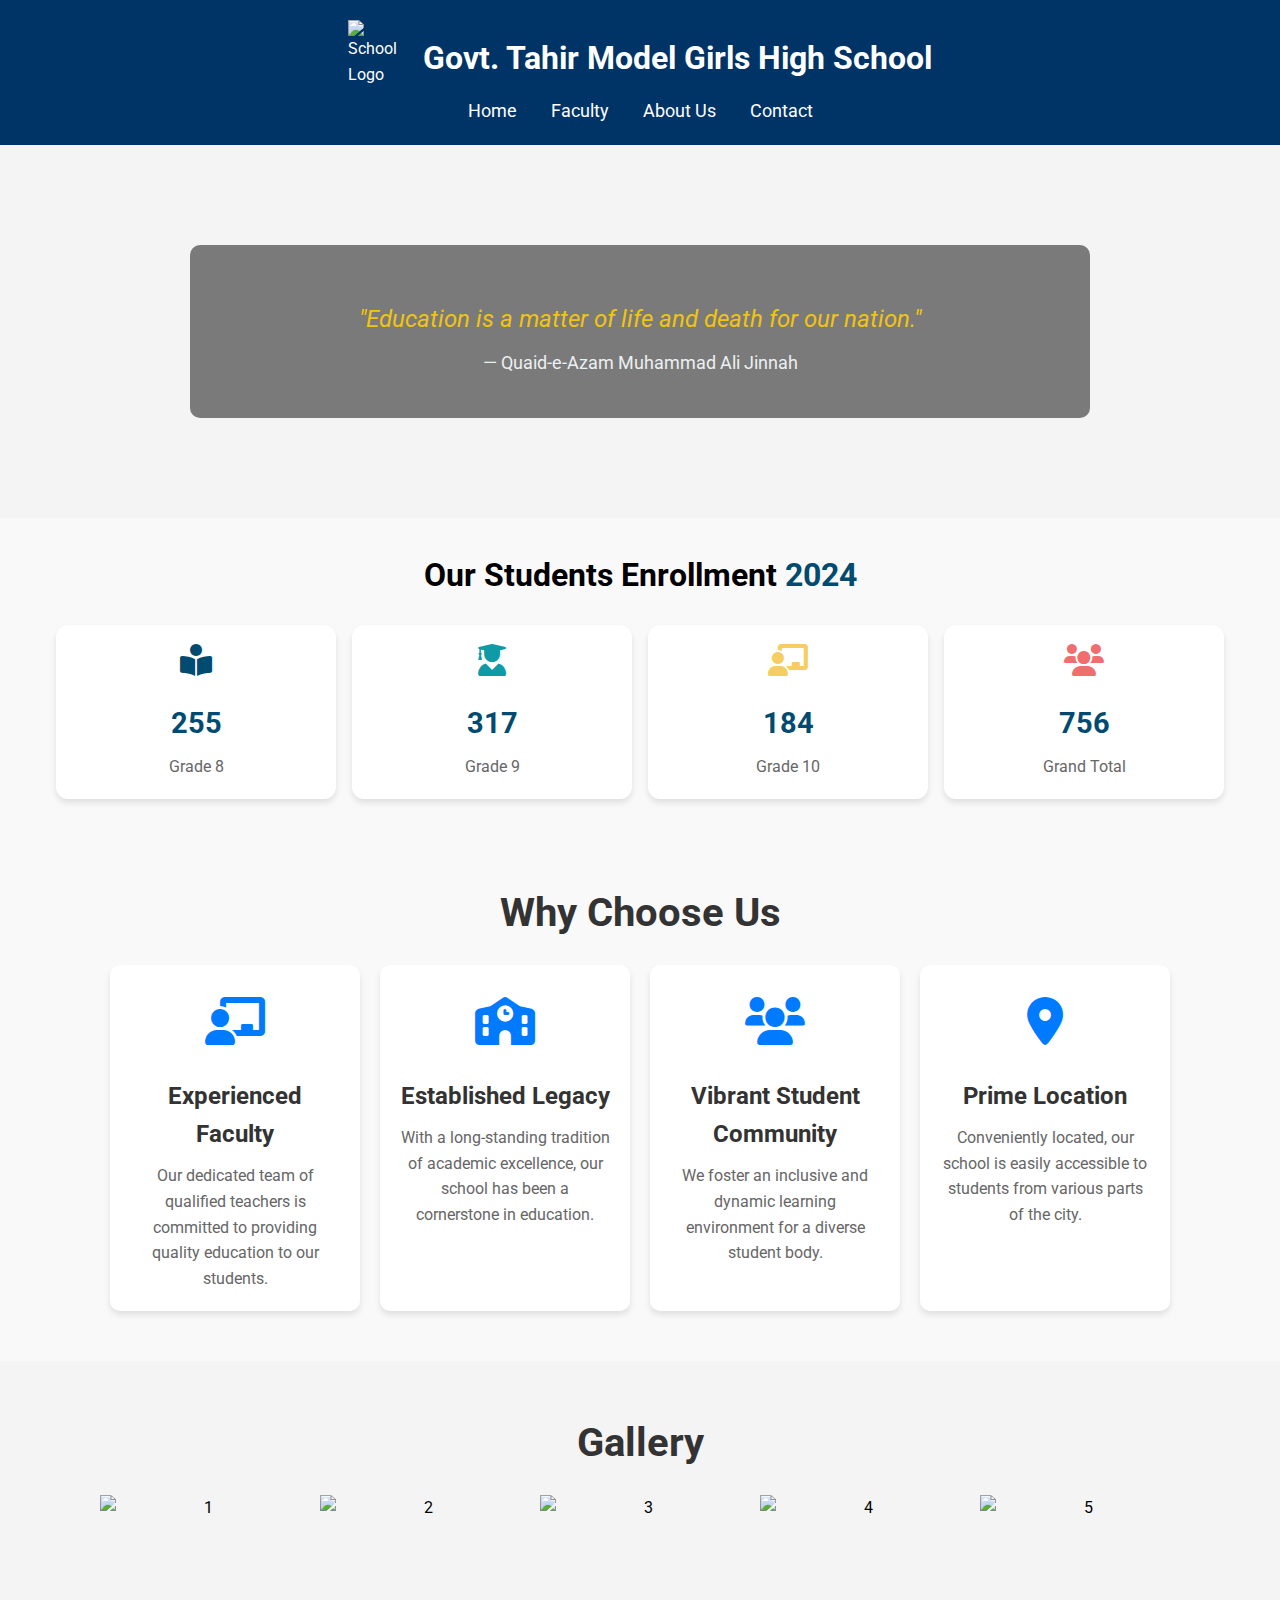
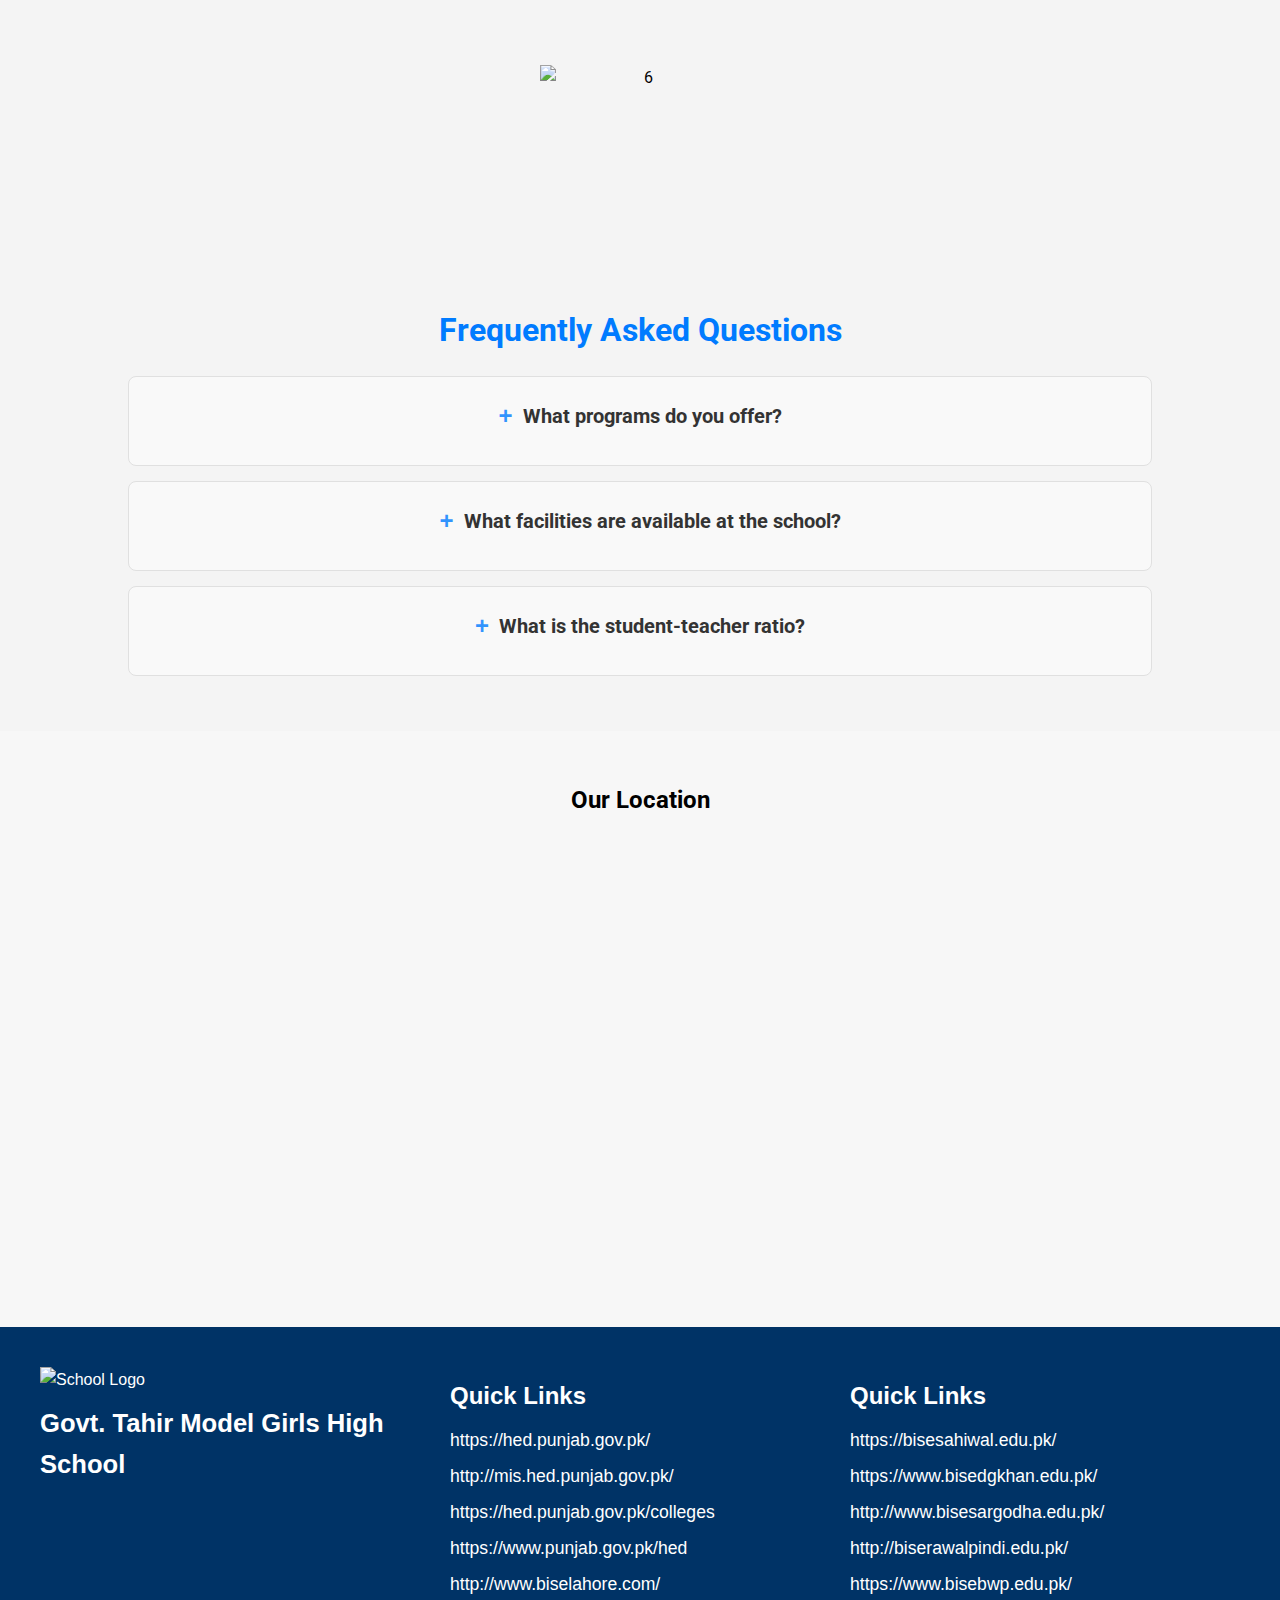
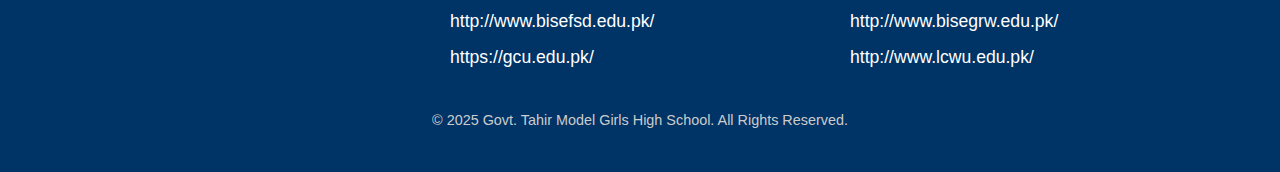
==== commit ec257e43: "Update index.html" ====
--- a/index.html
+++ b/index.html
@@ -53,7 +53,6 @@
             <ul>
                 <li><a href="#">Home</a></li>
                 <li><a href="faculty.html">Faculty</a></li>
-                <li><a href="news.html">News</a></li>
                 <li><a href="about.html">About Us</a></li>
                 <li><a href="feedback.html">Contact</a></li>
             </ul>
